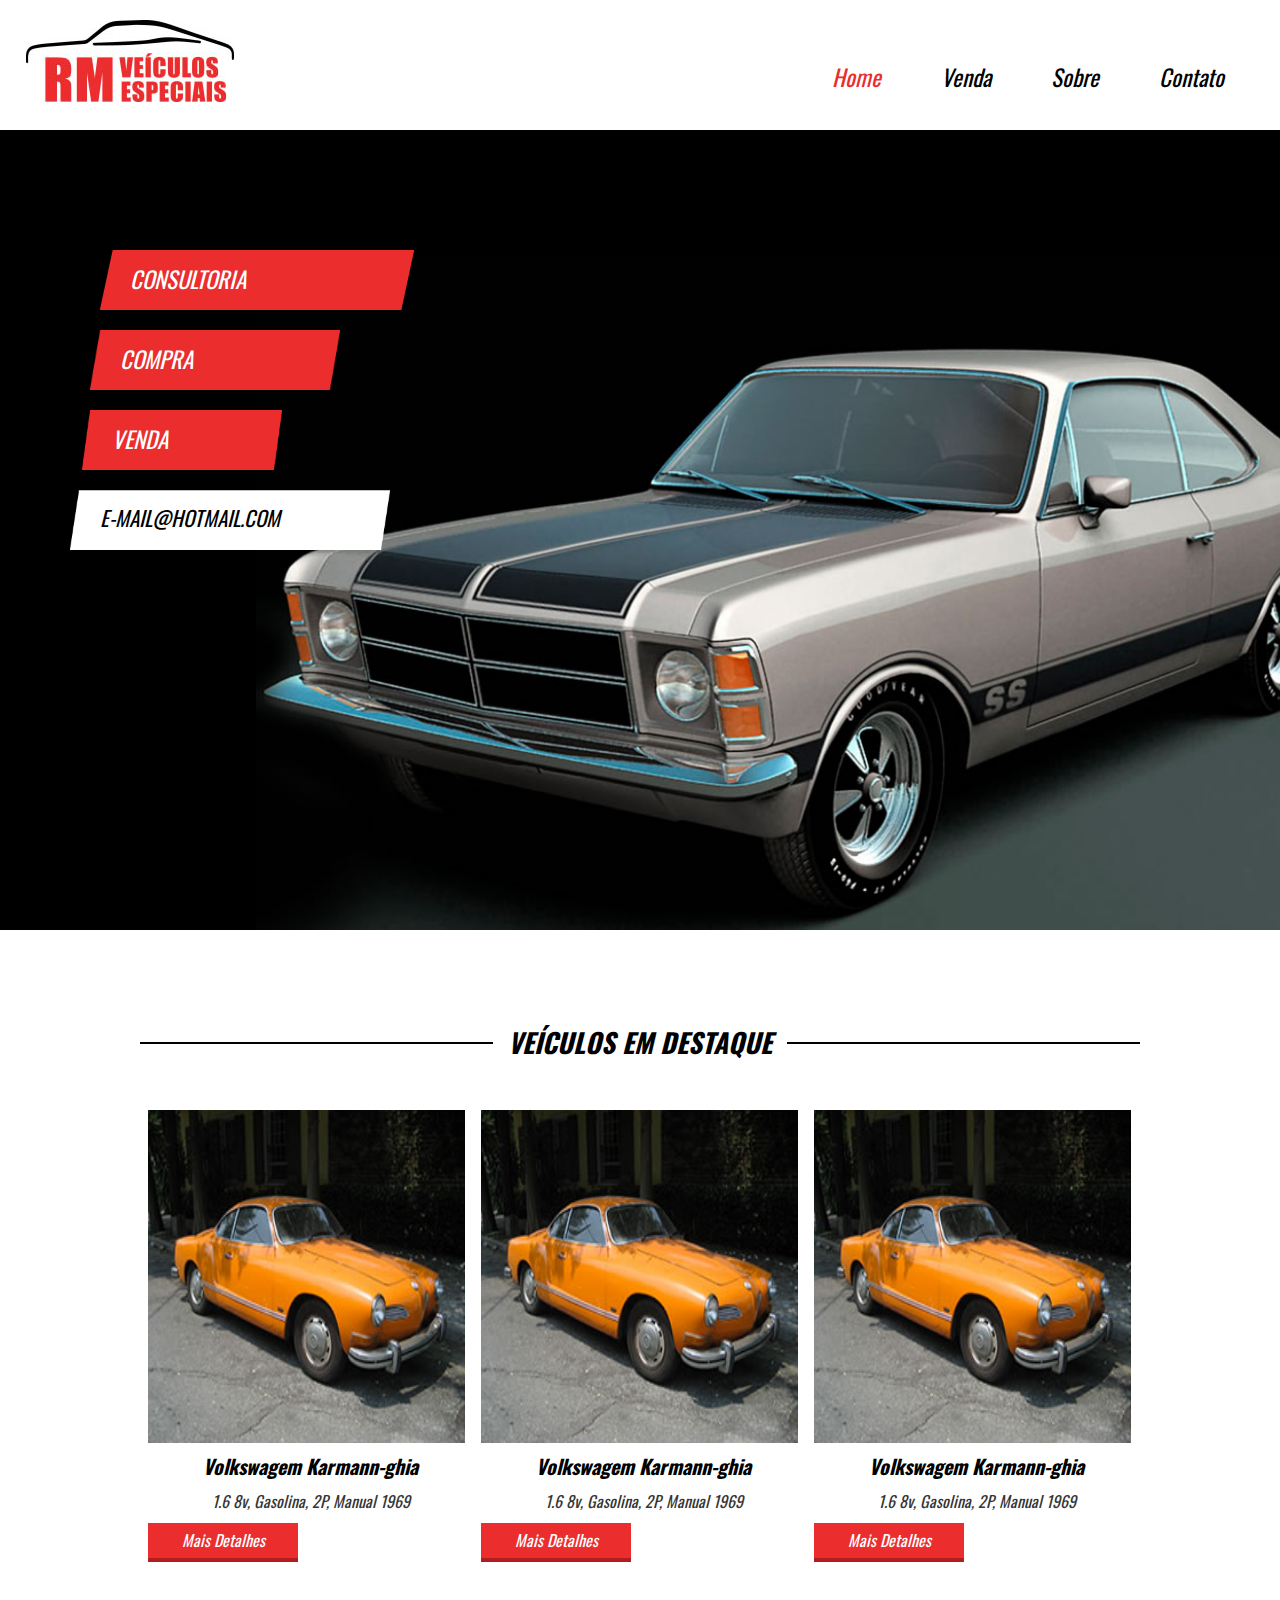
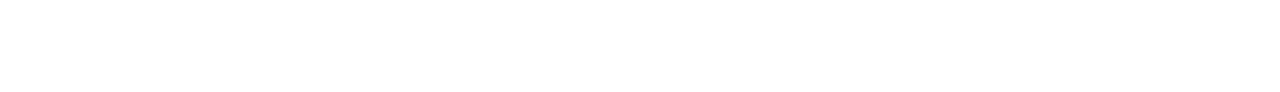
==== index.html @ 48f1f38a "Adição da vitrine" ====
<!DOCTYPE html>
<html lang="pt-br">

    <head>
        <meta charset="UTF-8">
        <meta name="viewport" content="width=device-width, initial-scale=1.0, maximum-scale=1.0">
        <meta name="description" content="descrição do meu site.">
        <meta name="keywords" content="palavras,separadas,por,vírgulas.">
        <meta name="author" content="Thiago Gaitkoski">
        <link href="https://fonts.googleapis.com/css2?family=Oswald&display=swap" rel="stylesheet">
        <link href="css/style.css" rel="stylesheet">
        <title>Projeto 05</title>
    </head>

    <body>
        
        <header>
            <div class="container">

                    <div class="logo">
                        <img src="imagem/logo.jpg" alt="carro de fundo">
                    </div><!--logo-->

                    <nav class="pc">
                        <ul>
                            <li><a style="color: #EB2D2D;" href="">Home</a></li>
                            <li><a href="">Venda</a></li>
                            <li><a href="">Sobre</a></li>
                            <li><a href="">Contato</a></li>
                        </ul>
                    </nav><!--pc-->

                    <nav class="mb">
                        <ul>
                            <li><a href="">Home</a></li>
                            <li><a href="">Venda</a></li>
                            <li><a href="">Sobre</a></li>
                            <li><a href="">Contato</a></li>
                        </ul>
                    </nav><!--mb-->

                <div class="clear"></div>
            </div><!--container-->
        </header>

        <section class="banner">

            <div class="container">
                <div class="text-banner">
                    <div class="text-banner-single">Consultoria</div>
                    <div class="text-banner-single">Compra</div>
                    <div class="text-banner-single">Venda</div>
                    <div class="text-banner-single">e-mail@hotmail.com</div>
                </div><!--text-banner-->
            </div><!--container-->

        </section><!--banner-->

        <section class="destaque">
            <div class="line-titulo">
                <div class="ln1"></div>
                    <h2>Veículos em destaque</h2>
            </div><!--line-titulo-->
            <div class="container">
                <div class="vitrine">
                    <div style="background-image: url('/imagem/carro1.jpg');" class="carro-img"></div><!--carro-img-->
                    <div class="info-carro">
                        <h2>Volkswagem Karmann-ghia</h2>
                        <p>1.6 8v, Gasolina, 2P, Manual 1969</p>
                        <a href="">Mais Detalhes</a>
                    </div><!--info-carro-->
                </div><!--vitrine-->

                <div class="vitrine">
                    <div style="background-image: url('/imagem/carro1.jpg');" class="carro-img"></div><!--carro-img-->
                    <div class="info-carro">
                        <h2>Volkswagem Karmann-ghia</h2>
                        <p>1.6 8v, Gasolina, 2P, Manual 1969</p>
                        <a href="">Mais Detalhes</a>
                    </div><!--info-carro-->
                </div><!--vitrine-->

                <div class="vitrine">
                    <div style="background-image: url('/imagem/carro1.jpg');" class="carro-img"></div><!--carro-img-->
                    <div class="info-carro">
                        <h2>Volkswagem Karmann-ghia</h2>
                        <p>1.6 8v, Gasolina, 2P, Manual 1969</p>
                        <a href="">Mais Detalhes</a>
                    </div><!--info-carro-->
                </div><!--vitrine-->
                <div class="clear"></div>
            </div><!--container-->
        </section><!--destaque-->

    </body>
</html>
---- css/style.css ----
*{
    margin: 0;
    padding: 0;
    box-sizing: border-box;
    font-family: 'Oswald', sans-serif;
}

html, body{
    height: 100%;
}

.clear{
    clear: both;
}

.container{
    width: 100%;
    max-width: 1280px;
    margin: 0 auto;
}

header{
    padding: 20px 2% 35px 2%;
    height: 130px;
}

header div.logo{
    float: left;
}

header nav.pc{
    float: right;
    position: relative;
    top: 40px;
}

header nav.mb{
    margin-top: 40px;
    float: right;
    width: 32px;
    height: 32px;
    background-size: 100% 100%;
    cursor: pointer;
    background-image: url("../imagem/mb_menu.png");
    display: none;
}

header nav.mb ul{
    width: 100%;
    left: 0;
    top: 120px;
    border-bottom: 4px solid #EB2D2D;
    z-index: 999;
    position: absolute;
    text-align: center;
    background-color: white;
    display: none;
}

header nav.mb li{
    font-size: 23px;
    padding: 20px 0;
    font-style: italic;
}

nav.mb li a{
    color: black;
    text-decoration: none;
}

header nav.pc ul{
    list-style-type: none;
}

header nav.pc ul li{
    float: left;
    font-size: 23px;
    padding: 0 30px;
    font-style: italic;
}

header nav.pc a{
    color: black;
    text-decoration: none;
}

section.banner{
    overflow: hidden;
    width: 100%;
    height: 100vw;
    min-height: 600px;
    max-height: 800px;
    background-color: black;
    background-image: url("../imagem/bg.jpg");
    background-size: contain;
    background-position: right bottom;
    background-repeat: no-repeat;
}

.text-banner{
    padding: 100px;
}

.text-banner-single{
    font-style: italic;
    margin-top: 20px;
    text-transform: uppercase;
    padding: 12px 30px;
    width: 314px;
    height: 60px;
    color: white;
    font-size: 23px;
    background-image: url("../imagem/box-text.png");
    background-size: 100% 100%;
}

.text-banner .text-banner-single:nth-of-type(2){
    width: 250px;
    height: 60px;
    position: relative;
    left: -10px;
}

.text-banner .text-banner-single:nth-of-type(3){
    width: 200px;
    height: 60px;
    position: relative;
    left: -18px;
}

.text-banner .text-banner-single:nth-of-type(4){
    font-size: 21px;
    width: 320px;
    height: 60px;
    color: black;
    position: relative;
    left: -30px;
    background-image: url("../imagem/box-white-text.png");
}

section.destaque{
    padding: 90px 2%;
}

section.destaque .container{
    max-width: 1000px;
    padding: 40px 0;
    text-align: center;
}

.line-titulo{
    max-width: 1000px;
    margin: 0 auto;
    position: relative;
    text-align: center;
}

.ln1{
    position: relative;
    height: 2px;
    width: 100%;
    top: 22px;
    background-color: black;
}

section.destaque .line-titulo h2{
    position: relative;
    background-color: white;
    display: inline-block;
    text-align: center;
    font-size: 27px;
    padding: 0 15px;
    font-style: italic;
    text-transform: uppercase;
}

.vitrine{
    float: left;
    width: 33.3%;
}

.vitrine .carro-img{
    width: 100%;
    padding-top: 100%;
    border: 8px solid white;
    background-size: 100% 100%;
}

.vitrine h2{
    padding-left: 8px;
    color: black;
    font-style: italic;
    font-size: 20px;
}

.vitrine p{
    padding-left: 8px;
    color: #353535;
    font-size: 16px;
    font-style: italic;
    padding-top: 8px;
}

.vitrine a{
    cursor: pointer;
    margin-top: 10px;
    margin-left: 8px;
    color: white;
    font-size: 16px;
    font-style: italic;
    width: 150px;
    text-align: center;
    display: block;
    line-height: 35px;
    background-color: #EB2D2D;
    text-decoration: none;
    border-bottom: 4px solid #B21E1E;
}

@media screen and (max-width: 1400px){
    section.banner{
        background-size: 90% auto;
        background-position: 200% 100%;
    }
}

@media screen and (max-width: 1024px){
    section.banner{
        background-size: cover;
        background-position: center;
        height: 70vw;
        min-height: 500px;
    }
}

@media screen and (max-width: 768px){
    nav.pc{
        display: none;
    }

    header nav.mb{
        display: block;
    }
}

@media screen and (max-width: 580px){
    .text-banner{
        padding: 30px;
    }
    
    .text-banner-single{
        font-size: 18px;
    }

    section.destaque .line-titulo h2{
        font-size: 25px;
    }

    .vitrine{
        display: inline-block;
        float: none;
        width: 75%;
        margin-top: 20px;
    }

    .vitrine a{
        display: inline-block;
    }
}

@media screen and (max-width: 480px){
    .vitrine{
        width: 100%;
    }
}
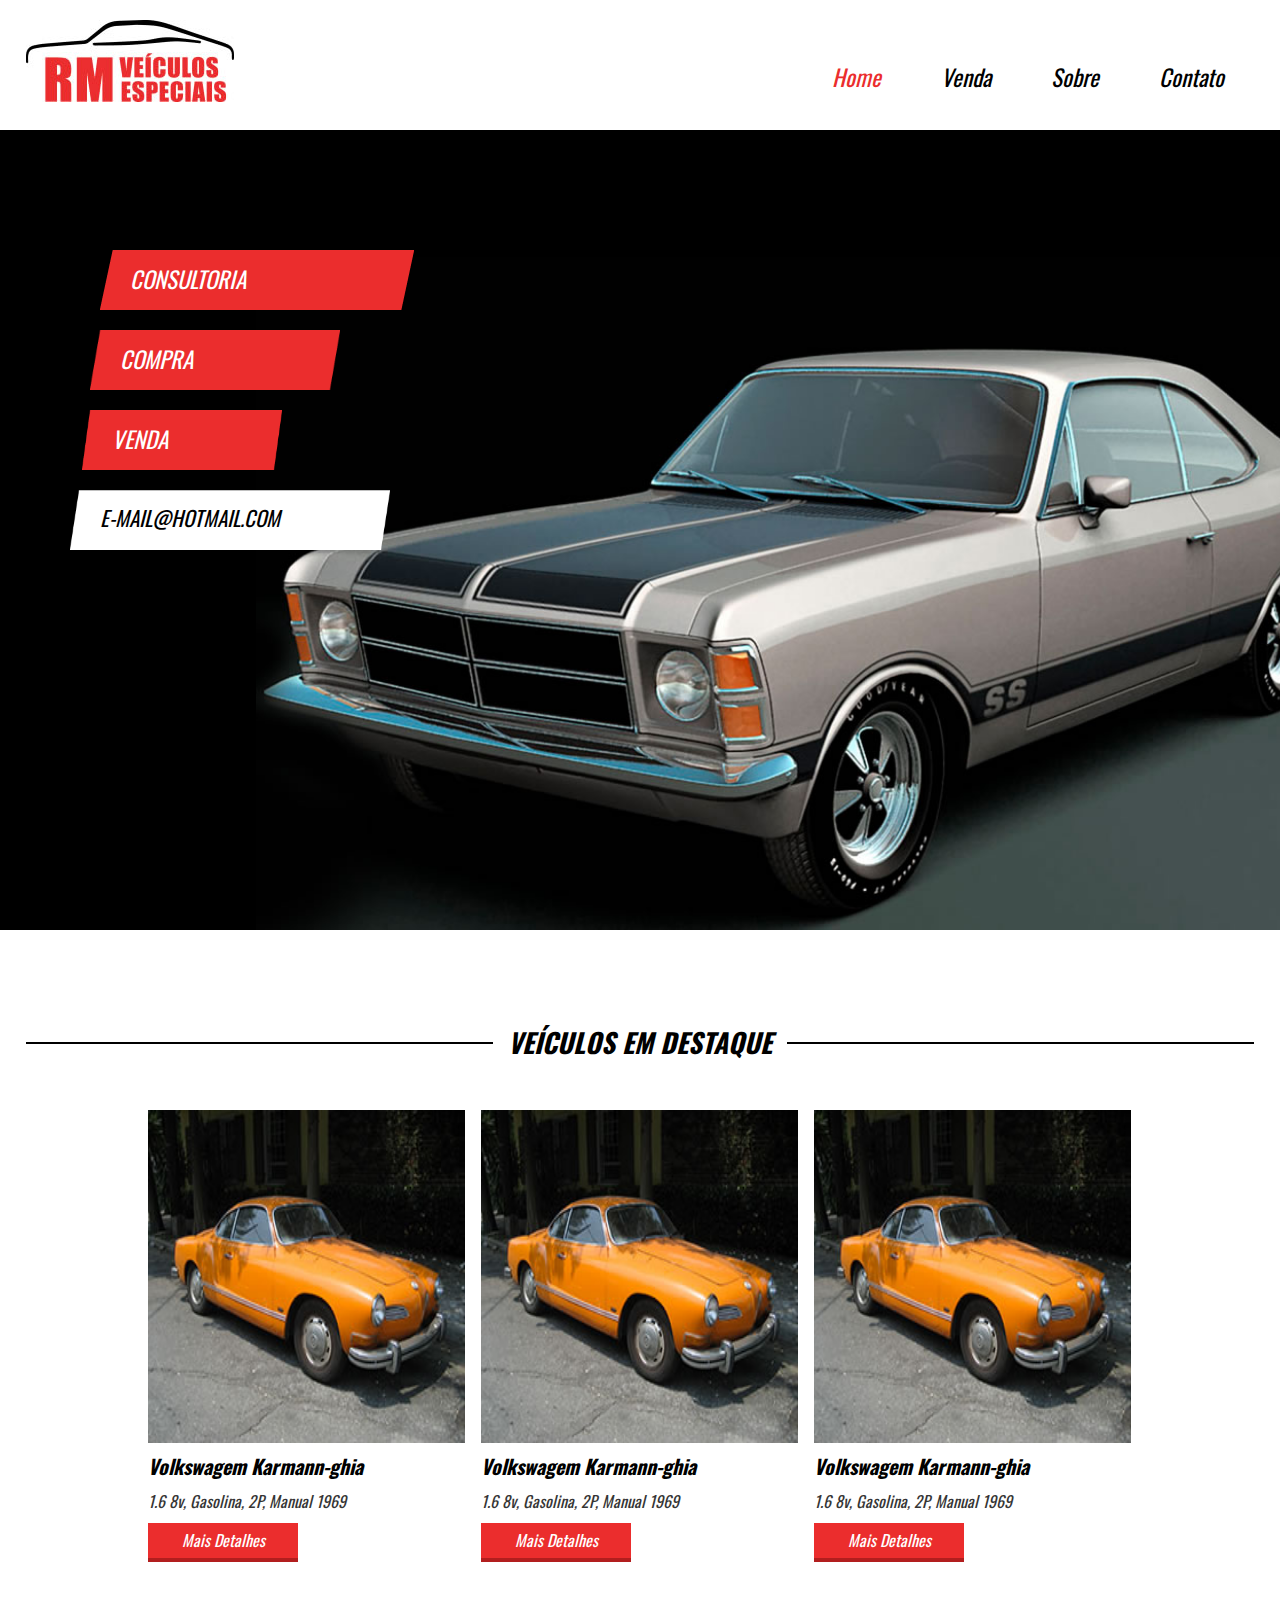
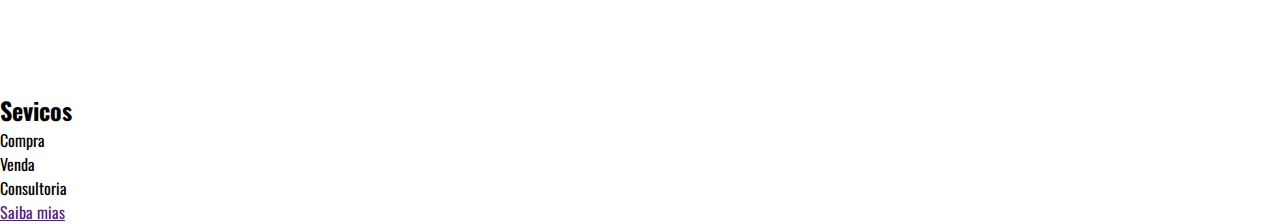
==== commit 2ebd6a15: "Correção de responsividade" ====
--- a/index.html
+++ b/index.html
@@ -92,5 +92,19 @@
             </div><!--container-->
         </section><!--destaque-->
 
+        <section class="servicos">
+
+            <div class="half1">
+                <h2>Sevicos</h2>
+                <ul>
+                    <li>Compra</li>
+                    <li>Venda</li>
+                    <li>Consultoria</li>
+                </ul>
+                <a href="">Saiba mias</a>
+            </div><!--half1-->
+
+        </section><!--servicos-->
+
     </body>
 </html>--- a/css/style.css
+++ b/css/style.css
@@ -149,7 +149,7 @@
 }
 
 .line-titulo{
-    max-width: 1000px;
+    max-width: 1280px;
     margin: 0 auto;
     position: relative;
     text-align: center;
@@ -191,6 +191,7 @@
     color: black;
     font-style: italic;
     font-size: 20px;
+    text-align: left;
 }
 
 .vitrine p{
@@ -199,9 +200,11 @@
     font-size: 16px;
     font-style: italic;
     padding-top: 8px;
+    text-align: left;
 }
 
 .vitrine a{
+    text-align: center;
     cursor: pointer;
     margin-top: 10px;
     margin-left: 8px;
@@ -209,12 +212,16 @@
     font-size: 16px;
     font-style: italic;
     width: 150px;
-    text-align: center;
     display: block;
     line-height: 35px;
     background-color: #EB2D2D;
     text-decoration: none;
     border-bottom: 4px solid #B21E1E;
+}
+
+section.servicos{
+    width: 100%;
+
 }
 
 @media screen and (max-width: 1400px){
@@ -263,6 +270,14 @@
         margin-top: 20px;
     }
 
+    .vitrine h2{
+        text-align: center;
+    }
+
+    .vitrine p{
+        text-align: center;
+    }
+
     .vitrine a{
         display: inline-block;
     }
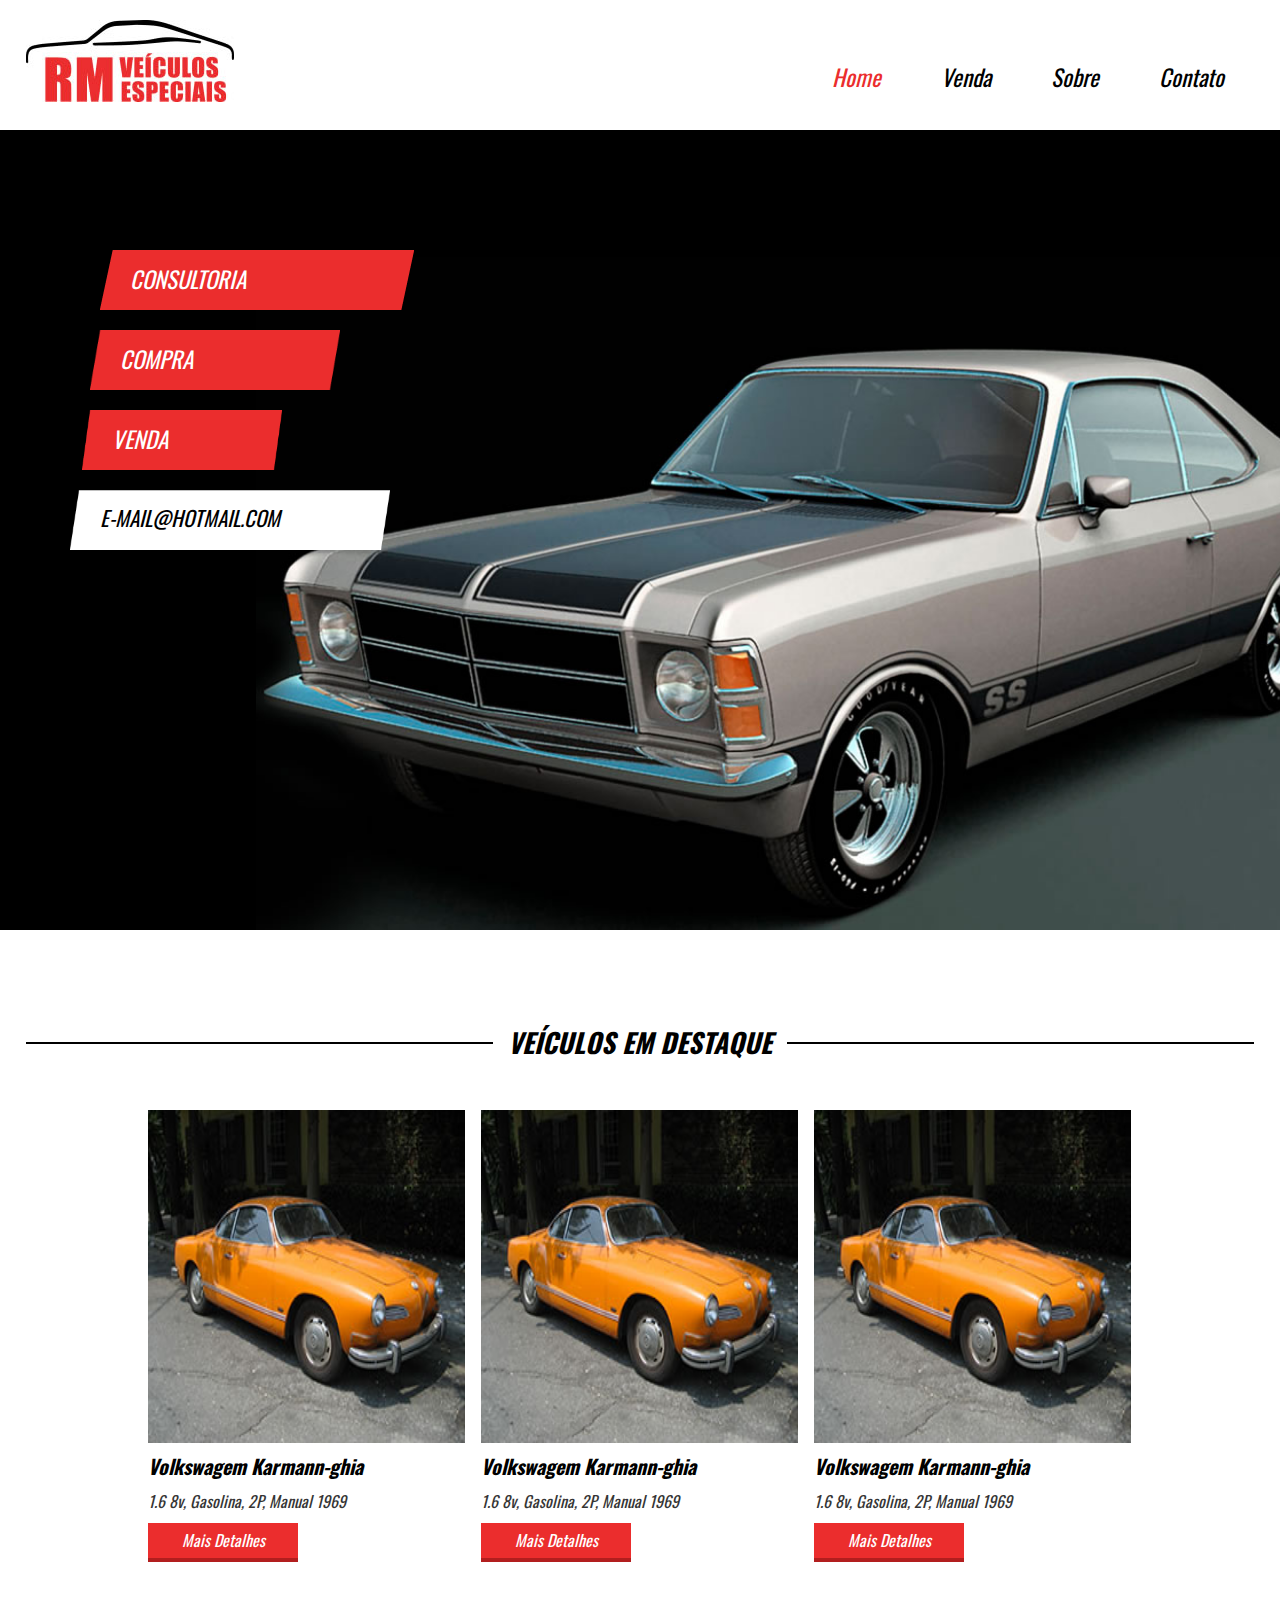
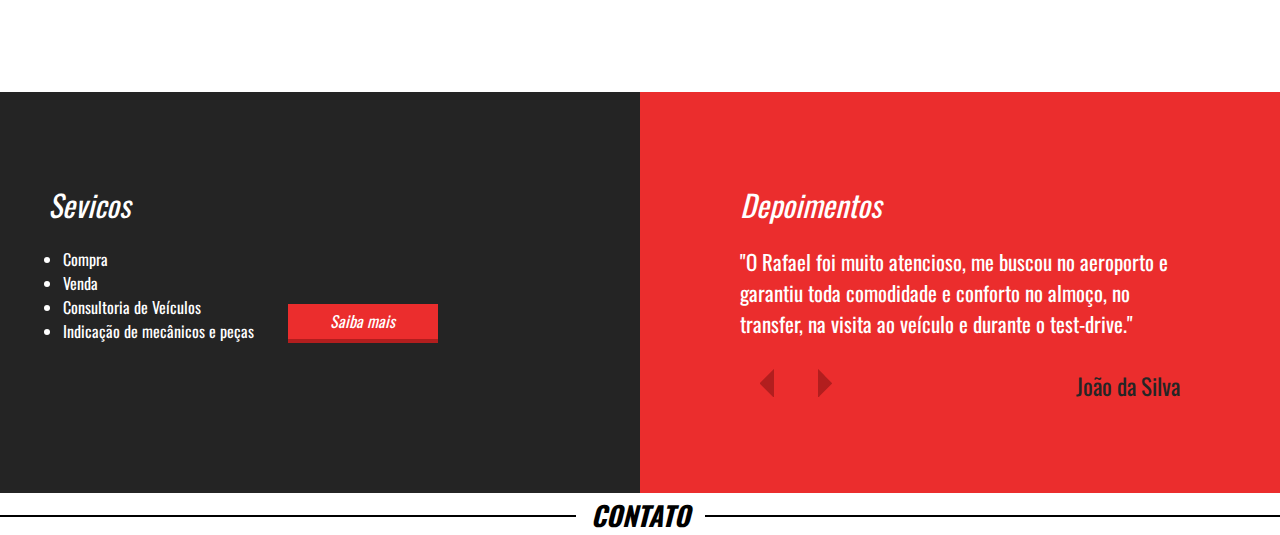
==== commit 7f41a830: "Adição de depoimento" ====
--- a/index.html
+++ b/index.html
@@ -67,7 +67,7 @@
                     <div class="info-carro">
                         <h2>Volkswagem Karmann-ghia</h2>
                         <p>1.6 8v, Gasolina, 2P, Manual 1969</p>
-                        <a href="">Mais Detalhes</a>
+                        <a class="btn1" href="">Mais Detalhes</a>
                     </div><!--info-carro-->
                 </div><!--vitrine-->
 
@@ -76,7 +76,7 @@
                     <div class="info-carro">
                         <h2>Volkswagem Karmann-ghia</h2>
                         <p>1.6 8v, Gasolina, 2P, Manual 1969</p>
-                        <a href="">Mais Detalhes</a>
+                        <a class="btn1" href="">Mais Detalhes</a>
                     </div><!--info-carro-->
                 </div><!--vitrine-->
 
@@ -85,7 +85,7 @@
                     <div class="info-carro">
                         <h2>Volkswagem Karmann-ghia</h2>
                         <p>1.6 8v, Gasolina, 2P, Manual 1969</p>
-                        <a href="">Mais Detalhes</a>
+                        <a class="btn1" href="">Mais Detalhes</a>
                     </div><!--info-carro-->
                 </div><!--vitrine-->
                 <div class="clear"></div>
@@ -95,16 +95,40 @@
         <section class="servicos">
 
             <div class="half1">
-                <h2>Sevicos</h2>
-                <ul>
-                    <li>Compra</li>
-                    <li>Venda</li>
-                    <li>Consultoria</li>
-                </ul>
-                <a href="">Saiba mias</a>
+                <div class="half1-wraper">
+                    <h2>Sevicos</h2>
+                    <ul>
+                        <li>Compra</li>
+                        <li>Venda</li>
+                        <li>Consultoria de Veículos</li>
+                        <li>Indicação de mecânicos e peças</li>
+                    </ul>
+                    <a class="btn1" href="">Saiba mais</a>
+                </div><!--half1-wraper-->
             </div><!--half1-->
+
+            <div class="half2">
+                <h2>Depoimentos</h2>
+                    <div class="depoimento-single">
+                        <p>"O Rafael foi muito atencioso, me buscou no aeroporto e garantiu toda comodidade e conforto no almoço, no transfer, na visita ao veículo e durante o test-drive."</p>
+                    </div><!--depoimento-single-->
+                    <div class="setas">
+                        <div class="flecha">
+                            <img src="/imagem/setae.png">
+                            <img src="/imagem/setad.png">
+                        </div><!--flecha-->
+                        <div class="nome">João da Silva</div>
+                    </div><!--setas-->
+            </div><!--half2-->
 
         </section><!--servicos-->
 
+        <section class="contato">
+            <div class="line-titulo">
+                <div class="ln1"></div>
+                    <h2>Contato</h2>
+            </div><!--line-titulo-->
+        </section><!--contato-->
+
     </body>
 </html>--- a/css/style.css
+++ b/css/style.css
@@ -163,7 +163,7 @@
     background-color: black;
 }
 
-section.destaque .line-titulo h2{
+.line-titulo h2{
     position: relative;
     background-color: white;
     display: inline-block;
@@ -203,11 +203,8 @@
     text-align: left;
 }
 
-.vitrine a{
+.btn1{
     text-align: center;
-    cursor: pointer;
-    margin-top: 10px;
-    margin-left: 8px;
     color: white;
     font-size: 16px;
     font-style: italic;
@@ -217,11 +214,94 @@
     background-color: #EB2D2D;
     text-decoration: none;
     border-bottom: 4px solid #B21E1E;
-}
-
-section.servicos{
-    width: 100%;
-
+    cursor: pointer;
+}
+
+.vitrine a{
+    margin-top: 10px;
+    margin-left: 8px;
+}
+
+.servicos{
+    display: flex;
+}
+
+.half1{
+    width: 50%;
+    text-align: right;
+    padding: 90px 2%;
+    background-color: #242424;
+    color: white;
+}
+
+.half1-wraper{
+    padding-right: 30%;
+    text-align: left;
+    display: inline-block;
+}
+
+.half1-wraper h2{
+    font-weight: normal;
+    font-style: italic;
+    font-size: 30px;
+}
+
+.half1-wraper ul{
+    display: inline-block;
+    margin-top: 20px;
+}
+
+.half1-wraper li{
+    margin-left: 15px;
+}
+
+.half1-wraper a{
+    margin-left: 30px;
+    display: inline-block;
+    vertical-align: bottom;
+}
+
+.half2{
+    width: 50%;
+    padding: 90px 100px;
+    background-color: #EB2D2D;
+    color: white;
+}
+
+.half2 h2{
+    font-weight: normal;
+    font-style: italic;
+    font-size: 30px;
+}
+
+.half2 .depoimento-single{
+    margin-top: 19px;
+}
+
+.depoimento-single p{
+    font-size: 21px;
+}
+
+.setas{
+    float: left;
+    width: 100%;
+    max-width: 700px;
+    margin-top:  30px;
+}
+
+.setas img{
+    cursor: pointer;
+    margin: 0 20px;
+}
+
+.flecha{
+    float: left;
+}
+
+.nome{
+    float: right;
+    color: #252525;
+    font-size: 23px;
 }
 
 @media screen and (max-width: 1400px){
@@ -229,6 +309,25 @@
         background-size: 90% auto;
         background-position: 200% 100%;
     }
+}
+
+@media screen and (max-width: 1210px){
+
+    .half1{
+        text-align: center;
+    }
+
+    .half1-wraper{
+        text-align: left;
+        padding-right: 0;
+    }
+
+    .half1-wraper a{
+        display: block;
+        margin-left: 0;
+        margin-top: 15px;
+    }
+
 }
 
 @media screen and (max-width: 1024px){
@@ -240,7 +339,25 @@
     }
 }
 
+@media screen and (max-width: 800px){
+    .half1-wraper a{
+        display: block;
+        margin-left: 0;
+        margin-top: 15px;
+    }
+}
+
 @media screen and (max-width: 768px){
+
+    section.servicos{
+        flex-direction: column;
+    }
+
+    .half1, .half2{
+        padding: 80px 4%;
+        width: 100%;
+    }
+
     nav.pc{
         display: none;
     }
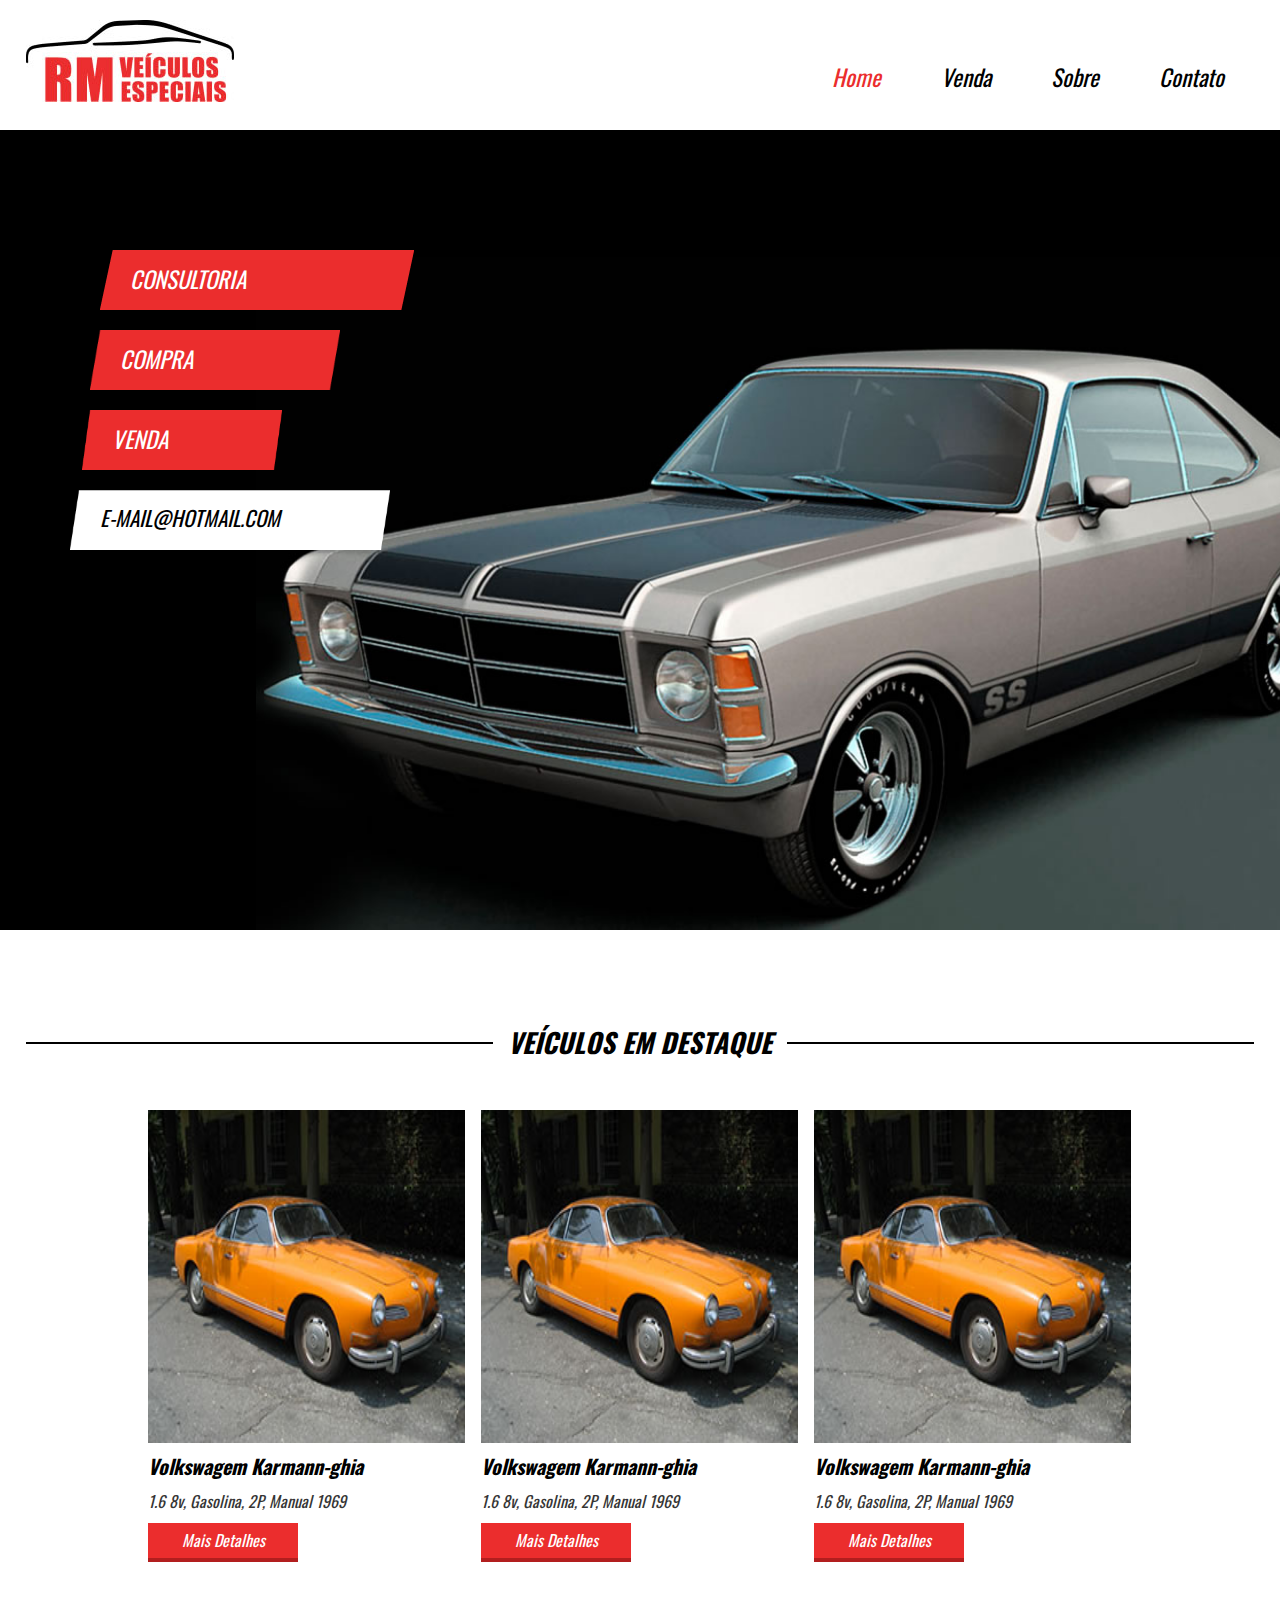
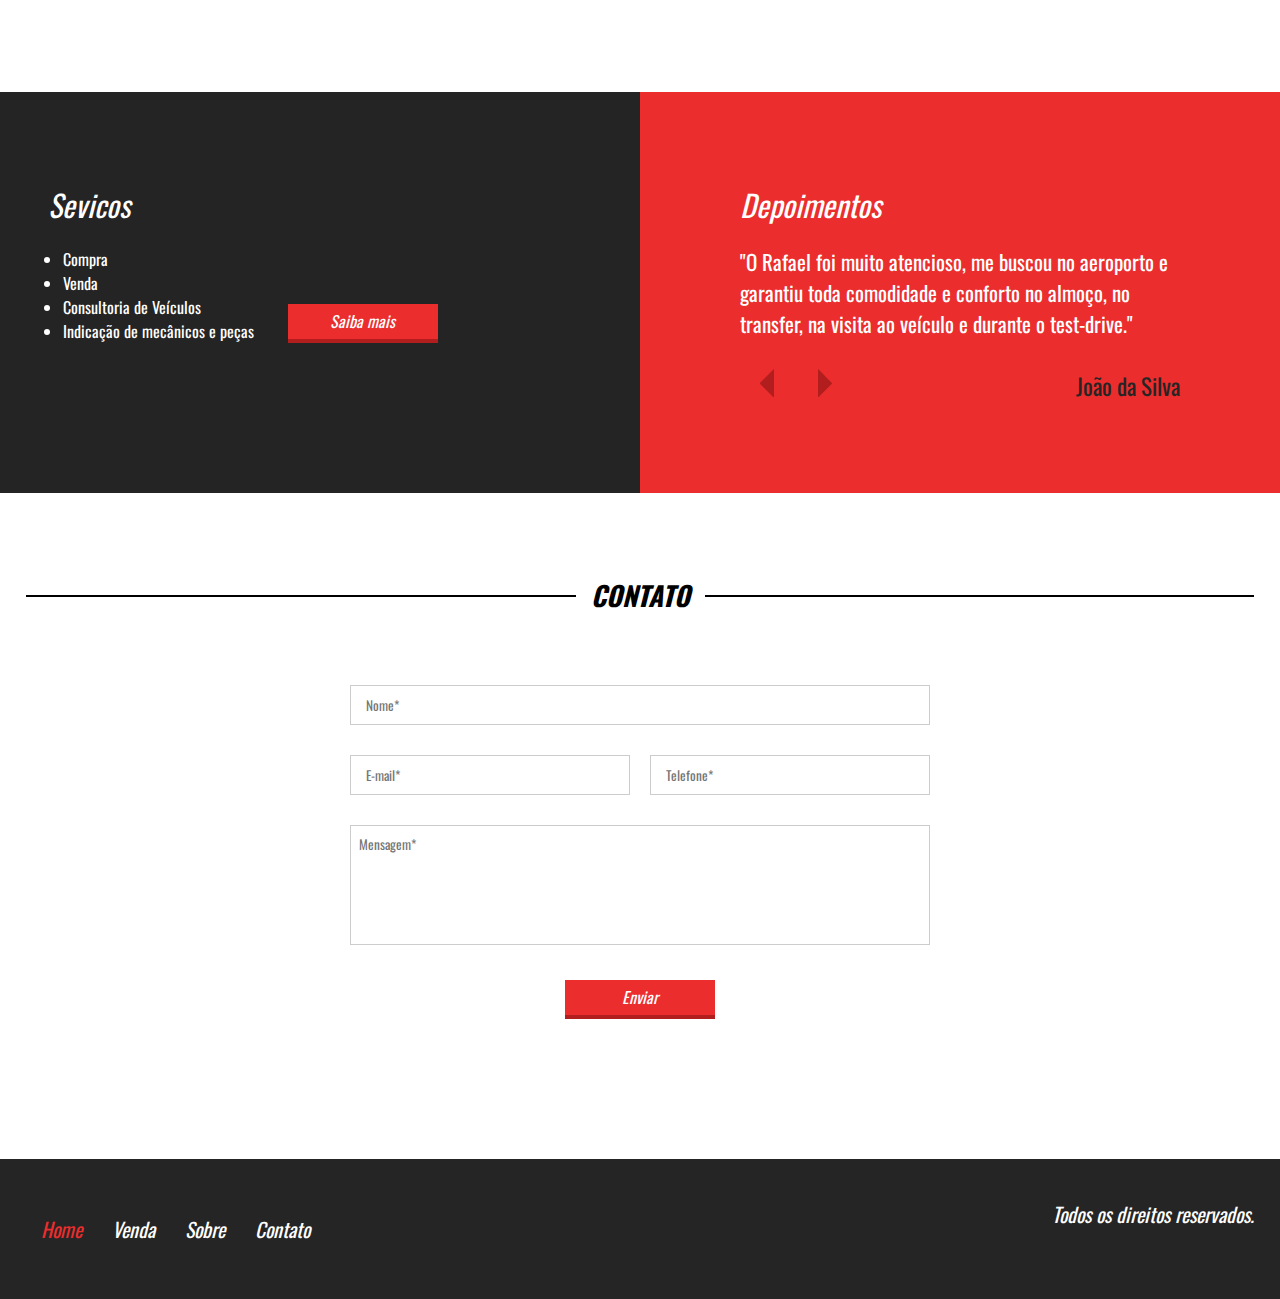
==== commit 221d3d2a: "Adição do contato e footer" ====
--- a/index.html
+++ b/index.html
@@ -128,7 +128,50 @@
                 <div class="ln1"></div>
                     <h2>Contato</h2>
             </div><!--line-titulo-->
+
+            <form>
+
+                <div class="input-wraper w100">
+                    <input placeholder="Nome*" type="text" required>
+                </div><!--input-wraper-->
+
+                <div class="input-wraper w50">
+                    <input placeholder="E-mail*" type="text" required>
+                </div><!--input-wraper-->
+
+                <div class="input-wraper w50">
+                    <input placeholder="Telefone*" type="text" required>
+                </div><!--input-wraper-->
+
+                <div class="input-wraper w100">
+                    <textarea placeholder="Mensagem*" required ></textarea>
+                </div><!--input-wraper-->
+
+                <div class="input-wraper w100">
+                    <input class="btn1" type="submit" value="Enviar">
+                </div><!--input-wraper-->
+
+                <div class="clear"></div><!--clear-->
+            </form>
+
         </section><!--contato-->
+
+        <footer>
+
+            <div class="container">
+                <nav>
+                    <ul>
+                        <li><a style="color: #EB2D2D;" href="">Home</a></li>
+                        <li><a href="">Venda</a></li>
+                        <li><a href="">Sobre</a></li>
+                        <li><a href="">Contato</a></li>
+                    </ul>
+                </nav>
+                <p>Todos os direitos reservados.</p>
+                <div class="clear"></div>
+            </div><!--container-->
+
+        </footer>
 
     </body>
 </html>--- a/css/style.css
+++ b/css/style.css
@@ -304,6 +304,89 @@
     font-size: 23px;
 }
 
+section.contato{
+    padding: 80px 2%;
+}
+
+section.contato form{
+    max-width: 600px;
+    margin: 50px auto;
+}
+
+section.contato .input-wraper{
+    float: left;
+    padding: 10px;
+    margin-top: 10px;
+}
+
+section.contato input[type=text]{
+    width: 100%;
+    border: 1px solid #CCC;
+    height: 40px;
+    line-height: 40px;
+    padding-left: 15px;
+}
+
+section.contato textarea{
+    width: 100%;
+    border: 1px solid #CCC;
+    height: 120px;
+    padding: 8px;
+    resize: none;
+}
+
+section.contato form .input-wraper:nth-of-type(5){
+    text-align: center;
+}
+
+section.contato input[type=submit]{
+    border-right: 0;
+    border-left: 0;
+    border-top: 0;
+    cursor: pointer;
+    display: inline-block;
+}
+
+.w100{
+    width: 100%;
+}
+
+.w50{
+    width: 50%;
+}
+
+footer{
+    padding: 40px 2%;
+    background-color: #252525;
+}
+
+footer nav{
+    float: left;
+}
+
+footer nav ul{
+    list-style-type: none;
+}
+
+footer nav ul li{
+    font-style: italic;
+    padding: 15px;
+    float: left;
+    font-size: 20px;
+}
+
+footer nav ul a{
+    color: white;
+    text-decoration: none;
+}
+
+footer p{
+    float: right;
+    color: white;
+    font-size: 20px;
+    font-style: italic;
+}
+
 @media screen and (max-width: 1400px){
     section.banner{
         background-size: 90% auto;
@@ -365,6 +448,22 @@
     header nav.mb{
         display: block;
     }
+
+    .w50{
+        width: 100%;
+    }
+
+    footer nav{
+        display: none;
+    }
+
+    footer{
+        text-align: center;
+    }
+
+    footer p{
+        float:  none;
+    }
 }
 
 @media screen and (max-width: 580px){
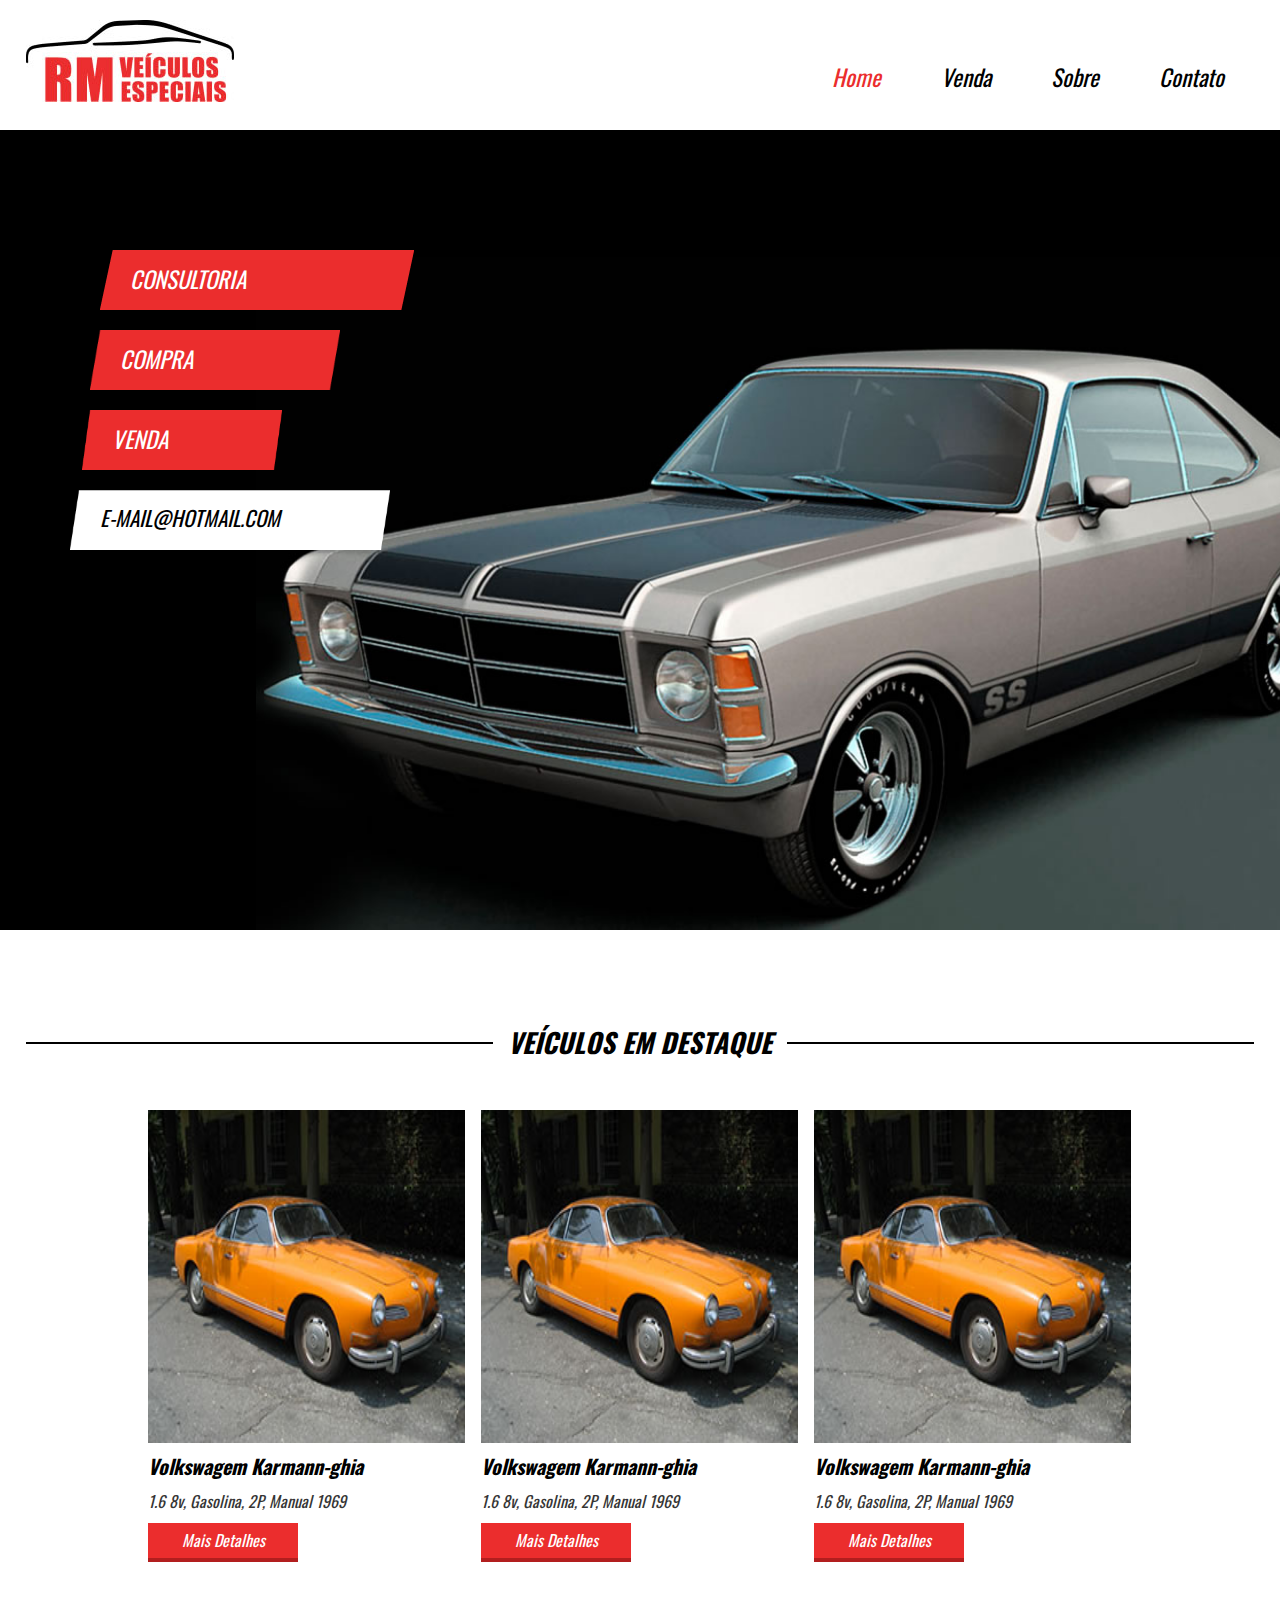
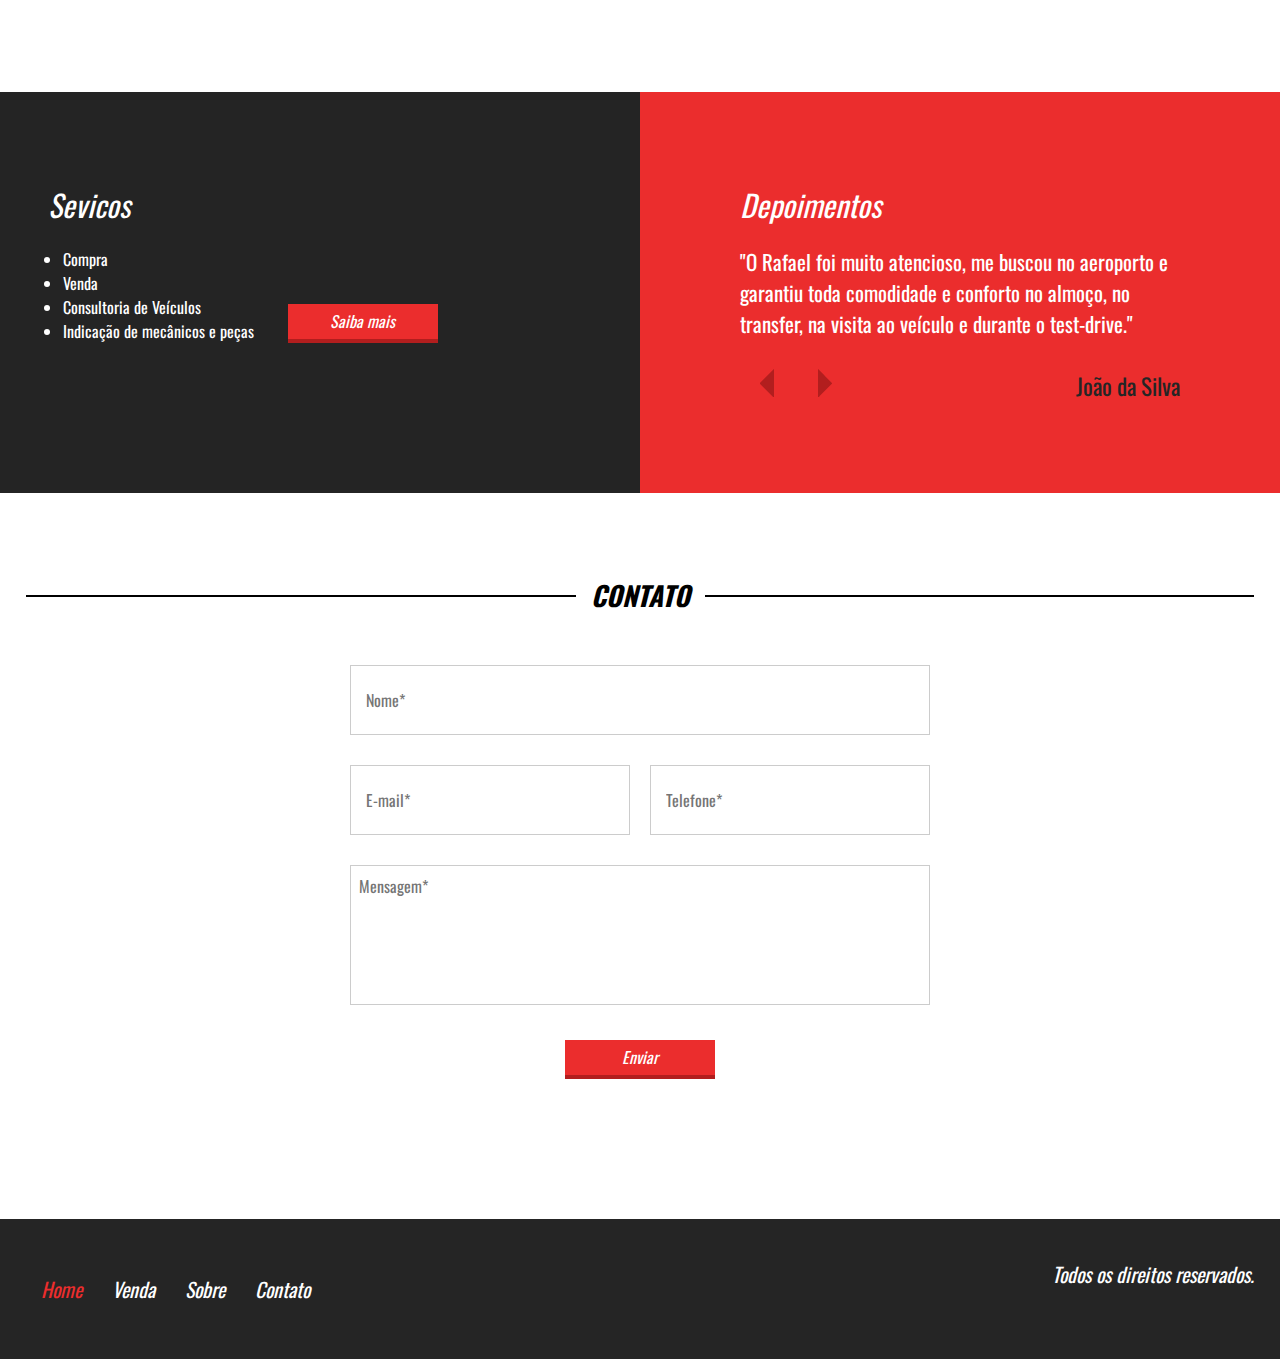
==== commit 5cb6b944: "Finalizado a criação de páginas e responsivo" ====
--- a/index.html
+++ b/index.html
@@ -23,19 +23,19 @@
 
                     <nav class="pc">
                         <ul>
-                            <li><a style="color: #EB2D2D;" href="">Home</a></li>
-                            <li><a href="">Venda</a></li>
-                            <li><a href="">Sobre</a></li>
-                            <li><a href="">Contato</a></li>
+                            <li><a style="color: #EB2D2D;" href="index.html">Home</a></li>
+                            <li><a href="venda.html">Venda</a></li>
+                            <li><a href="sobre.html">Sobre</a></li>
+                            <li><a href="#contato">Contato</a></li>
                         </ul>
                     </nav><!--pc-->
 
                     <nav class="mb">
                         <ul>
-                            <li><a href="">Home</a></li>
-                            <li><a href="">Venda</a></li>
-                            <li><a href="">Sobre</a></li>
-                            <li><a href="">Contato</a></li>
+                            <li><a href="index.html">Home</a></li>
+                            <li><a href="venda.html">Venda</a></li>
+                            <li><a href="sobre.html">Sobre</a></li>
+                            <li><a href="#contato">Contato</a></li>
                         </ul>
                     </nav><!--mb-->
 
@@ -123,7 +123,7 @@
 
         </section><!--servicos-->
 
-        <section class="contato">
+        <section class="contato" id="contato">
             <div class="line-titulo">
                 <div class="ln1"></div>
                     <h2>Contato</h2>
@@ -161,10 +161,10 @@
             <div class="container">
                 <nav>
                     <ul>
-                        <li><a style="color: #EB2D2D;" href="">Home</a></li>
-                        <li><a href="">Venda</a></li>
-                        <li><a href="">Sobre</a></li>
-                        <li><a href="">Contato</a></li>
+                        <li><a style="color: #EB2D2D;" href="index.html">Home</a></li>
+                        <li><a href="venda.html">Venda</a></li>
+                        <li><a href="sobre.html">Sobre</a></li>
+                        <li><a href="#contato">Contato</a></li>
                     </ul>
                 </nav>
                 <p>Todos os direitos reservados.</p>
--- a/css/style.css
+++ b/css/style.css
@@ -310,7 +310,7 @@
 
 section.contato form{
     max-width: 600px;
-    margin: 50px auto;
+    margin: 30px auto;
 }
 
 section.contato .input-wraper{
@@ -322,15 +322,17 @@
 section.contato input[type=text]{
     width: 100%;
     border: 1px solid #CCC;
-    height: 40px;
+    height: 70px;
+    font-size: 16px;
     line-height: 40px;
     padding-left: 15px;
 }
 
 section.contato textarea{
+    font-size: 16px;
     width: 100%;
     border: 1px solid #CCC;
-    height: 120px;
+    height: 140px;
     padding: 8px;
     resize: none;
 }
@@ -356,6 +358,7 @@
 }
 
 footer{
+    margin-top: 20px;
     padding: 40px 2%;
     background-color: #252525;
 }
@@ -387,10 +390,309 @@
     font-style: italic;
 }
 
+section.venda{
+    padding: 70px 0;
+    min-height: 90%;
+}
+
+.content-venda{
+    margin-top: 25px;
+}
+
+.sidebar{
+    float: left;
+    width: 30%;
+}
+
+.search1{
+    width: 90%;
+}
+
+.search1 h2{
+    font-size: 24px;
+    color:black;
+    font-weight: normal;
+}
+
+.search1 .barra-preco{
+    position: relative;
+    width: 100%;
+    height: 20px;
+    background-color: white;
+    margin-top: 8px;
+    border-radius: 20px;
+    border: 1px solid #CCC;
+}
+
+.fill{
+    position: absolute;
+    left: 0;
+    top: 0;
+    width: 30%;
+    height: 20px;
+    border-radius: 20px;
+    background-image: linear-gradient(to bottom, rgb(255, 255, 255), rgb(200, 200, 200));
+}
+
+.pointer{
+    width: 20px;
+    height: 20px;
+    border-radius: 8px;
+    background-image: linear-gradient(to bottom, rgb(255, 255, 255), rgb(180, 180, 180));
+    border: 1px solid black;
+    position: absolute;
+    left: calc(30% - 13px);
+    top: -3;
+    cursor: pointer;
+}
+
+.valor-pesquisa{
+    margin-top: 8px;
+}
+
+.valor-pesquisa p{
+    color: black;
+    font-size: 15px;
+}
+
+.valor-pesquisa p:nth-of-type(1){
+    float: left;
+}
+
+.valor-pesquisa p:nth-of-type(2){
+    float: right;
+}
+
+.search2{
+    margin-top: 40px;
+}
+
+.search2 h2{
+    font-size: 24px;
+    color:black;
+    font-weight: normal;
+}
+
+.form-venda-wraper{
+    margin-top: 8px;
+}
+
+.form-venda-wraper input[type=checkbox]{
+    display: none;
+}
+
+.form-venda-wraper label{
+    width: 20px;
+    height: 20px;
+    display: inline-block;
+    border: 1px solid #CCC;
+    border-radius: 3px;
+    cursor: pointer;
+    position: relative;
+}
+
+.form-venda-wraper input[type=checkbox]:checked + label > .circle{
+    display: block;
+}
+
+.circle{
+    width: 8px;
+    height: 8px;
+    border-radius: 4px;
+    background-color: black;
+    position: relative;
+    left: 6px;
+    top: 6px;
+    display: none;
+}
+
+.form-venda-wraper span{
+    padding: 0 10px;
+    display: inline-block;
+    vertical-align: top;
+}
+
+.vitrine-venda{
+    overflow: hidden;
+    float: left;
+    width: 70%;
+}
+
+.vitrine-venda .vitrine{
+    margin-top: 20px;
+}
+
+section.venda-single{
+    padding: 80px 2% 0 2%;
+}
+
+section.venda-single .container{
+    padding: 40px 0 0 0;
+    text-align: center;
+    max-width: 1280px;
+}
+
+.info-veiculo{
+    display: inline-block;
+    width: 60%;
+}
+
+.foto-destaque{
+    width: 100%;
+    padding-top: 70%;
+    background-position: center;
+    background-size: cover;
+    background-repeat: no-repeat;
+}
+
+.descricao-veiculo{
+    vertical-align: top;
+    display: inline-block;
+    padding: 60px 20px;
+    text-align: left;
+}
+
+.descricao-veiculo p{
+    font-size: 17px;
+    margin-top: 25px;
+    max-width: 360px;
+}
+
+.descricao-veiculo a{
+    margin-top: 15px;
+}
+
+.nav-galeria-parent{
+    width: 100%;
+    padding: 36px;
+    position: relative;
+}
+
+.flecha-esq-nav{
+    cursor: pointer;
+    position: absolute;
+    left: 8px;
+    top: 50%;
+    transform: translateY(-50%);
+    -ms-transform: translateY(-50%);
+    background-image: url('../imagem/setae.png');
+    background-size: 100% 100%;
+    width: 22px;
+    height: 22px;
+}
+
+.flecha-dir-nav{
+    cursor: pointer;
+    position: absolute;
+    right: 8px;
+    top: 50%;
+    transform: translateY(-50%);
+    -ms-transform: translateY(-50%);
+    background-image: url('../imagem/setad.png');
+    background-size: 100% 100%;
+    width: 22px;
+    height: 22px;
+}
+
+.info-bread{
+    padding: 20px 0;
+    text-align: left;
+}
+
+.info-bread a{
+    text-decoration: none;
+    color: black;
+}
+
+.info-bread a:last-child{
+    color: red;
+}
+
+.info-bread span{
+    padding: 0 30px;
+}
+
+.nav-galeria{
+    overflow: hidden;
+    width: 100%;
+}
+
+.nav-galeria-wraper{
+    width: 200%;
+}
+
+.mini-img-wraper{
+    float: left;
+    padding: 9px;
+    width: calc(33.3% * (100 / 200));
+}
+
+.mini-img{
+    width: 100%;
+    cursor: pointer;
+    padding-top: 70%;
+    background-position: center;
+    background-size: cover;
+}
+
+section.sobre{
+    min-height: 90%;
+    padding: 60px 2% 20px 2%;
+}
+
+section.sobre .container{
+    max-width: 840px;
+    margin-top: 30px;
+}
+
+section.sobre .img-sobre{
+    width: 100%;
+    padding-top: 60%;
+    background-color: rgb(220, 220, 220);
+}
+
+section.sobre .descricao-autor{
+    margin-top: 20px;
+}
+
+.descricao-autor h2{
+    font-size: 24px;
+}
+
+.descricao-autor p{
+    line-height: 25px;
+    font-size: 16px;
+    margin-top: 10px;
+}
+
+.descricao-autor2{
+    margin-top: 40px;
+}
+
+.img-p{
+    width: 30%;
+    padding-top: 30%;
+    float: left;
+    background-color: rgb(220, 220, 220);
+}
+
+.descricao-autor2 p{
+    float: left;
+    width: 70%;
+    line-height: 25px;
+    padding: 15px;
+}
+
 @media screen and (max-width: 1400px){
     section.banner{
         background-size: 90% auto;
         background-position: 200% 100%;
+    }
+}
+
+@media screen and (max-width: 1350px){
+    .search1,.search2{
+        margin-left: 5%;
     }
 }
 
@@ -464,6 +766,42 @@
     footer p{
         float:  none;
     }
+
+    .sidebar{
+        width: 100%;
+        text-align: center;
+    }
+
+    .search1{
+        display: inline-block;
+    }
+
+    .search2{
+        text-align: left;
+        display: inline-block;
+    }
+
+    .vitrine-venda{
+        text-align: center;
+        width: 100%;
+    }
+
+    .info-veiculo{
+        width: 100%;
+    }
+
+    .descricao-veiculo a{
+        display: inline-block;
+    }
+
+    .descricao-veiculo {
+        padding: 20px 2%;
+        text-align: center;
+    }
+
+    .descricao-veiculo p{
+        max-width: none;
+    }
 }
 
 @media screen and (max-width: 580px){
@@ -497,6 +835,30 @@
     .vitrine a{
         display: inline-block;
     }
+
+    .descricao-autor h2{
+        width: 100%;
+        padding: 20px 0;
+        text-align: center;
+        font-size: 30px;
+    }
+
+    .descricao-autor p{
+        width: 100%;
+        padding: 20px 0;
+        text-align: center;
+    }
+
+    .img-p{
+        width: 100%;
+        padding-top: 100%;
+    }
+
+    .descricao-autor2 p{
+        width: 100%;
+        padding: 20px 0;
+        text-align: center;
+    }
 }
 
 @media screen and (max-width: 480px){
